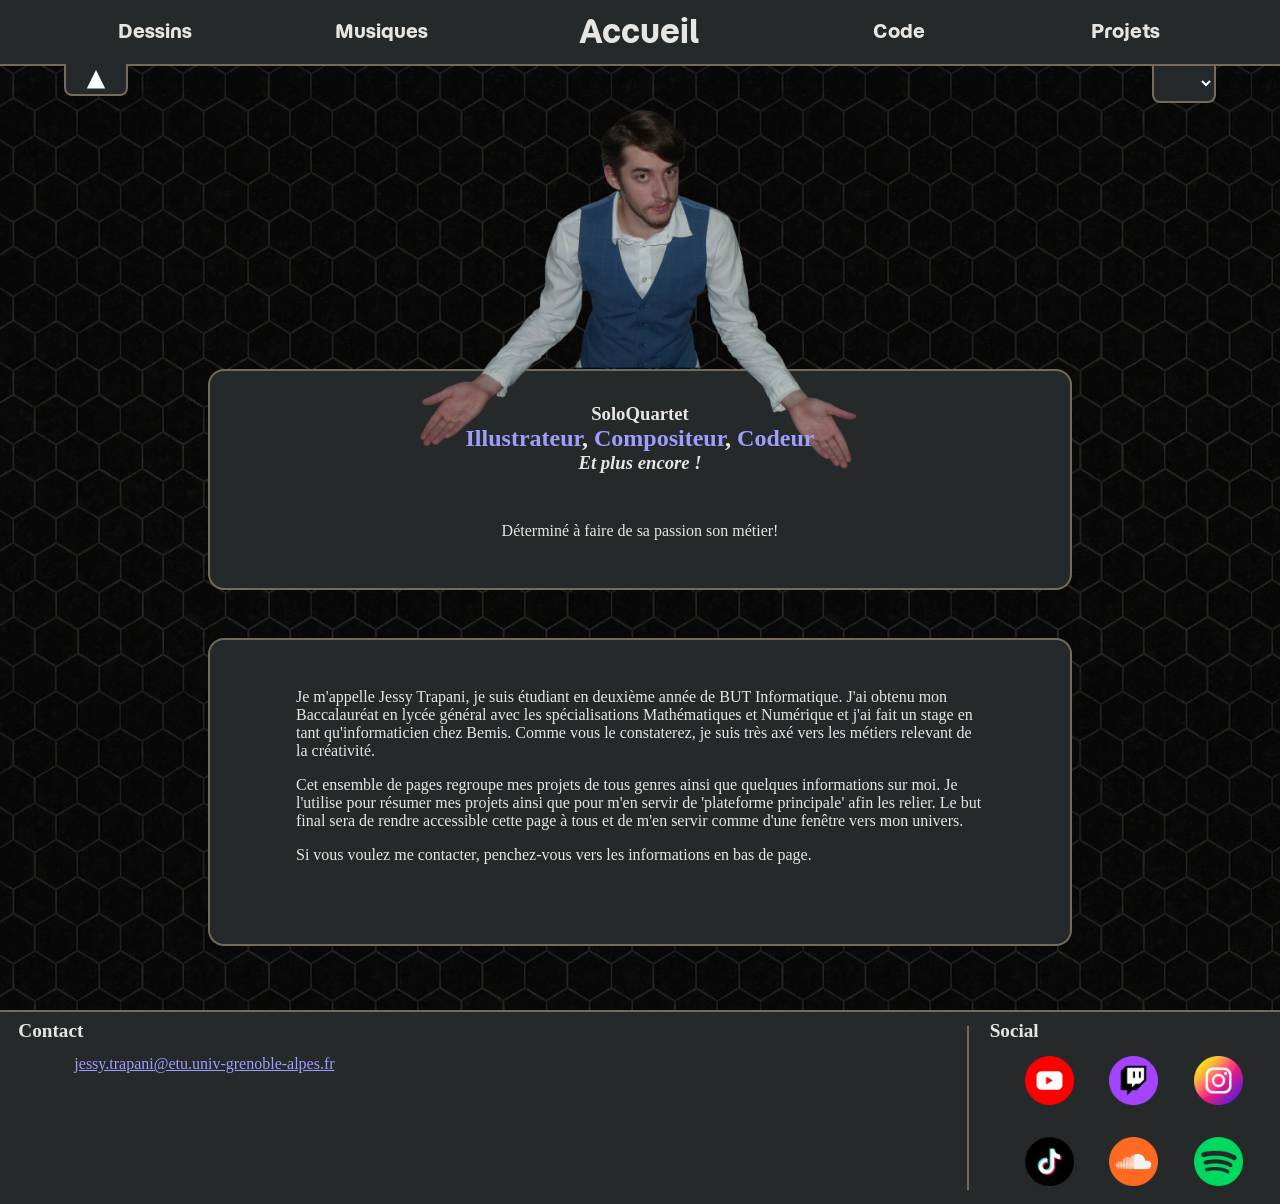
==== index.html @ c08a93c9 "Initial" ====
<!DOCTYPE html>
<html lang="en">
<head>
    <meta charset="UTF-8">
    <meta name="viewport" content="width=device-width, initial-scale=1.0">
    <link rel="stylesheet" href="/styles/main.css">
    <script src="/src/controller/mainController.js"></script>
    <title>Accueil - SoloQuartet</title>
</head>
<body>
    <header id="header">
        <nav>
            <ul class="loadableContent" data-content-name="navbarItems">
                
            </ul>
        </nav>
        <button onclick="toggleNav()">
            <svg width="100" height="100" viewBox="0 0 100 100"
                xmlns="http://www.w3.org/2000/svg">
                <polygon points="50,5 5,95 95,95" fill="currentColor" />
            </svg>
        </button>
        <select name="languageSelect" id="languageSelect">
            <option value="French">🇫🇷</option>
            <option value="English">🇬🇧</option>
        </select>
    </header>
    <main>
        <section>
            <div>
                <img src="/assets/images/myFlauntingSelf.png" alt="" id="flauntingJss">
            </div>
            <article class="loadableContent" data-content-name="mainPlaque">
                Main plaque
            </article>
            <article class="loadableContent" data-content-name="plaqueSubtext">
                Plaque subtext
            </article>
        </section>
        <section>
            <article class="loadableContent" data-content-name="shortBio">
                Short bio
            </article>
            <article>
                <!--<ul id="cardWidgetSelector">
                    <li>
                        <a href=""><img src="/assets/images/testCard.png" alt=""></a>
                    </li>
                    <li>
                        <a href=""><img src="/assets/images/testCard.png" alt=""></a>
                    </li>
                    <li>
                        <a href=""><img src="/assets/images/testCard.png" alt=""></a>
                    </li>
                    <li>
                        <a href=""><img src="/assets/images/testCard.png" alt=""></a>
                    </li>
                    <li>
                        <a href=""><img src="/assets/images/testCard.png" alt=""></a>
                    </li>
                </ul>-->
            </article>
        </section>
    </main>
    <footer>
        <section class="contact">
            <!--Contact-->
            <h1>Contact</h1>
            <ul>
                <li><a href="mailto:jessy.trapani@etu.univ-grenoble-alpes.fr?body=Bonjour%20monsieur%20Trapani%2C%0A%0A">jessy.trapani@etu.univ-grenoble-alpes.fr</a></li>
            </ul>
        </section>
        <span></span>
        <section class="socials">
            <!--Socials-->
            <h1>Social</h1>
            <ul>
                <li><a href="https://www.youtube.com/@solo-quartet"><img src="/assets/images/YouTubeIcon.png" alt="YouTube"></a></li>
                <li><a href="https://www.twitch.tv/kundarnh"><img src="/assets/images/TwitchIcon.png" alt="Twitch"></a></li>
                <li><a href=""><img src="/assets/images/InstagramIcon.png" alt="Instagram"></a></li>
                <li><a href=""><img src="/assets/images/TikTokIcon.png" alt="TikTok"></a></li>
                <li><a href="https://soundcloud.com/soloquartet"><img src="/assets/images/SoundCloudIcon.png" alt="SoundCloud"></a></li>
                <li><a href=""><img src="/assets/images/SpotifyIcon.png" alt="Spotify"></a></li>
            </ul>
        </section>
    </footer>
</body>
</html>
---- styles/main.css ----
@import "colorScheme.css";
@import 'headerNavbar.css';
@import 'footer.css';
@import 'cardWidget.css';
@import 'foregroundElement.css';

@font-face {
    font-family: 'Momo Trust Display';
    src: url('/assets/fonts/MomoTrustDisplay/fonts/ttf/MomoTrustDisplay-Regular.ttf');
}

html, body {
    color: var(--mainTextColor);
    background-color: var(--mainBackgroundColor);
    margin: 0px;

    font-family:Georgia, 'Times New Roman', Times, serif;
}

body {
    background-image: url("../assets/images/hexBackgroundDarker.png");
    background-size: 50%;
}

h1, h2, h3 {
    margin: 0px;
}

h3 {
    font-style: italic;
}

main {
    padding: 4rem;
    display: flex;
    flex-direction: column;
    align-items: center;
    justify-content: space-evenly;
    gap: 3rem;
}

section {
    width: 75%;
}

article {
    display: flex;
    flex-direction: column;
    background-color: var(--objectBackgroundColor);
    align-items: center;

    padding-top: 2rem;
    padding-bottom: 3rem;

    border-radius: 1rem;
    border: 2px solid var(--borderColor);
}

article > p {
    width: 80%;
    margin-top: 1rem;
    margin-bottom: 0px;
}

article a {
    text-decoration: none;
}

article a:hover {
    text-decoration: underline;
}

article:not(:first-of-type){
    border-top-left-radius: 0px;
    border-top-right-radius: 0px;
    border-top: none;
    padding-top: 0px;
}

article:not(:last-of-type){
    border-bottom-left-radius: 0px;
    border-bottom-right-radius: 0px;
    border-bottom: none;
    padding-bottom: 2rem;
}

div {
    width: 100%;
    height: 50%;
}

svg {
    width: 100%;
    height: 100%;
    transition-duration: 0.5s;
    transition-property: transform;
}

br {
    margin-top: 3rem;
}

div:has(#flauntingJss) {
    text-align: center;
}

#flauntingJss {
    width: 55%;
    height: 50%;
    object-fit: contain;
    margin-bottom: -13.9%;
}

.labelledIconList {
    width: 90%;
    list-style-type: none;
    display: flex;
    justify-content: center;
    gap: 0.5rem;
    align-items: start;
    flex-wrap: wrap;
    padding: 0px;
}

.labelledIconList > li {
    width: 15%;
    max-width: 5rem;
    text-align: center;
}

.labelledIconList > li span {
    font-family: monospace, 'Lucida Sans', 'Lucida Sans Regular', 'Lucida Grande', 'Lucida Sans Unicode', Geneva, Verdana, sans-serif;
    font-weight: bolder;
    opacity: 0.7;
}

.labelledIconList > li img {
    width: 90%;
    height: 90%;
    object-fit: contain;
}

iframe {
    border: 2px solid var(--borderColor);
    border-radius: 0.5rem;
}

:has(iframe) > a:has(img){
    align-self:flex-start;
    margin-left: 1.5rem;
    transform: translateY(1rem);
}
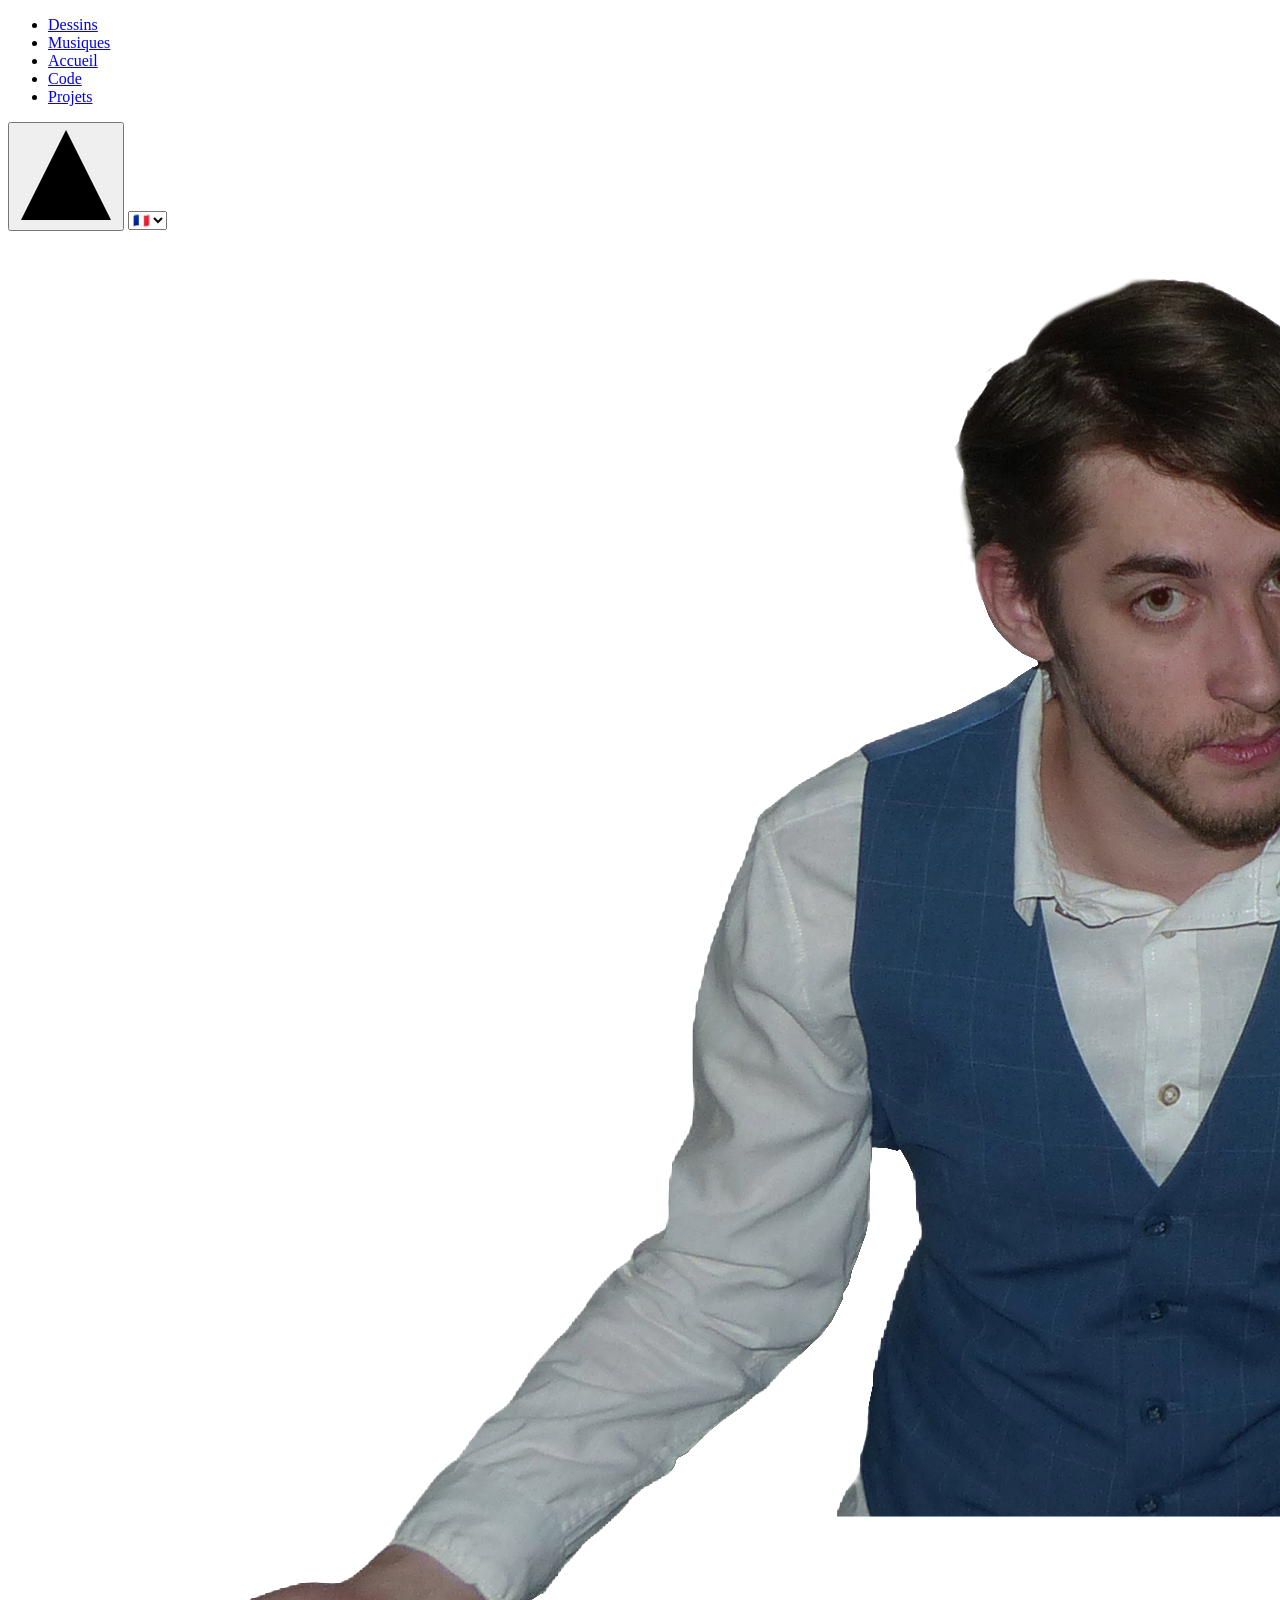
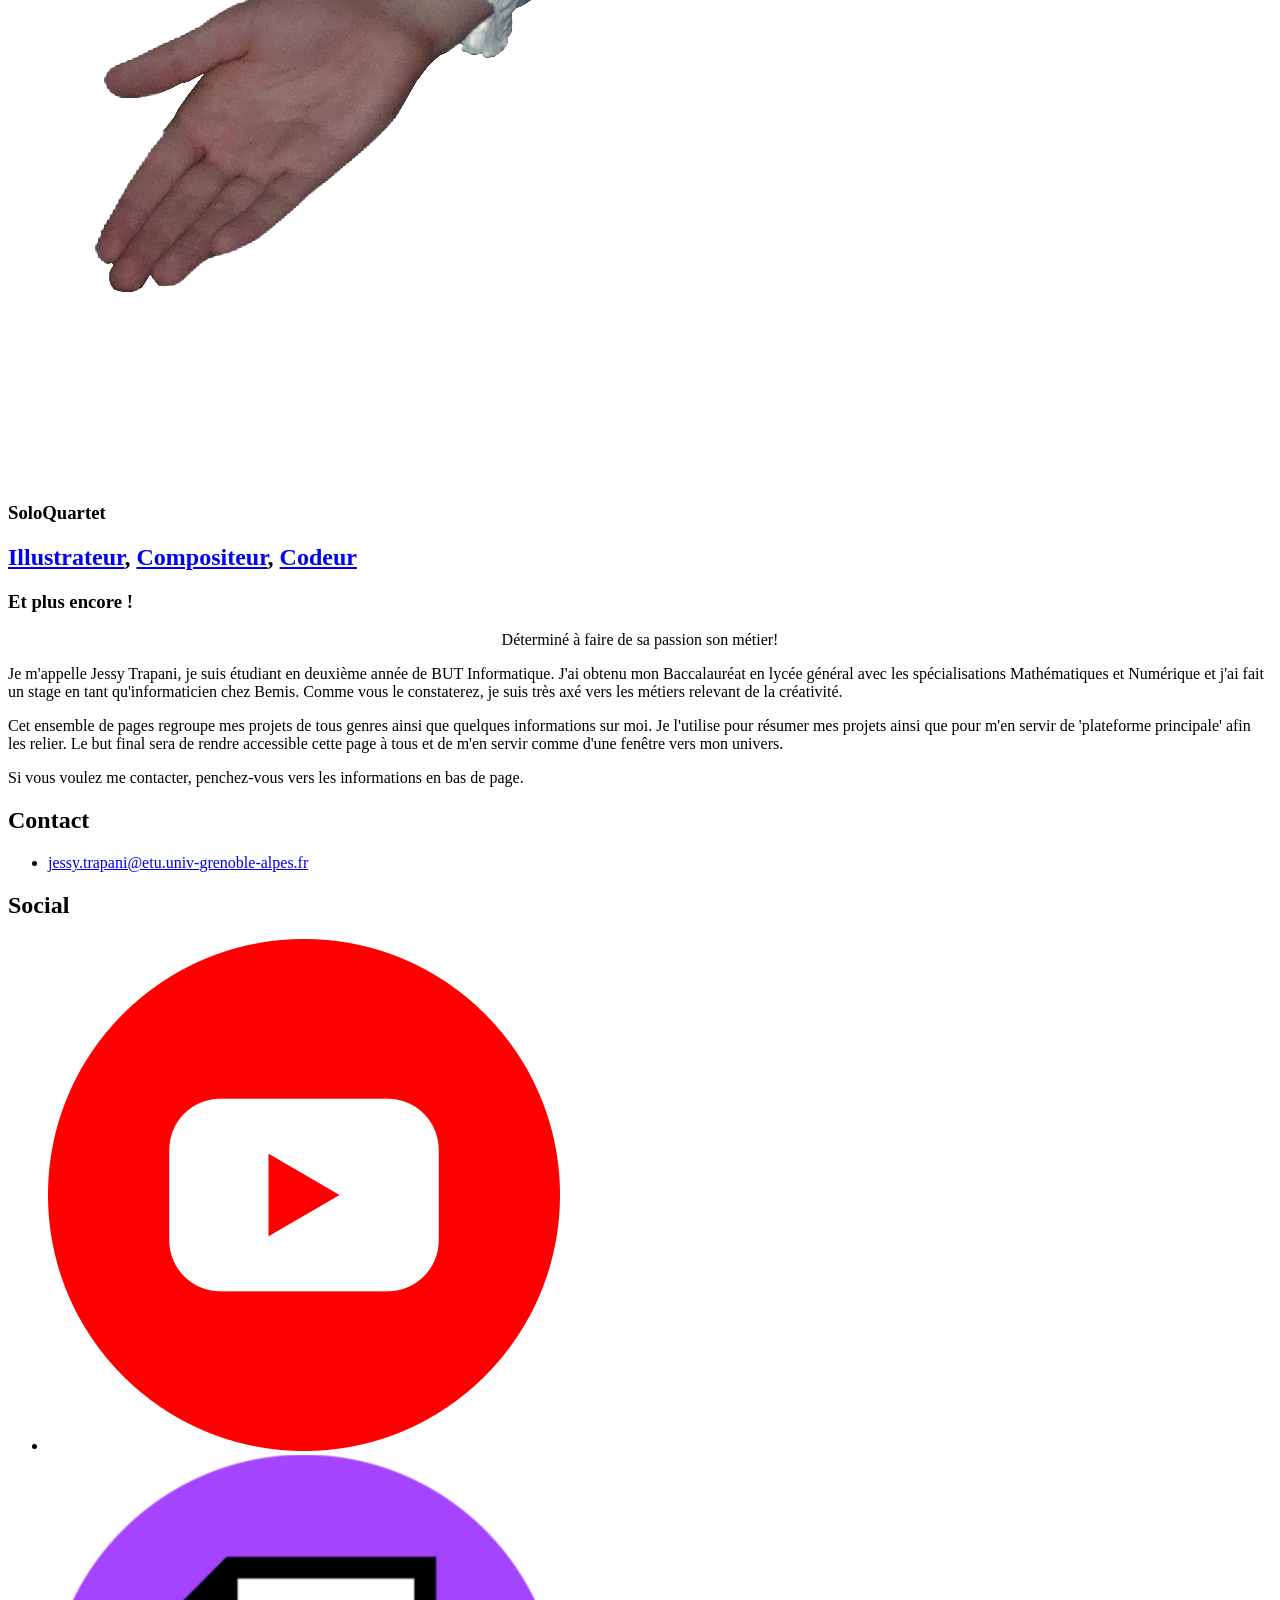
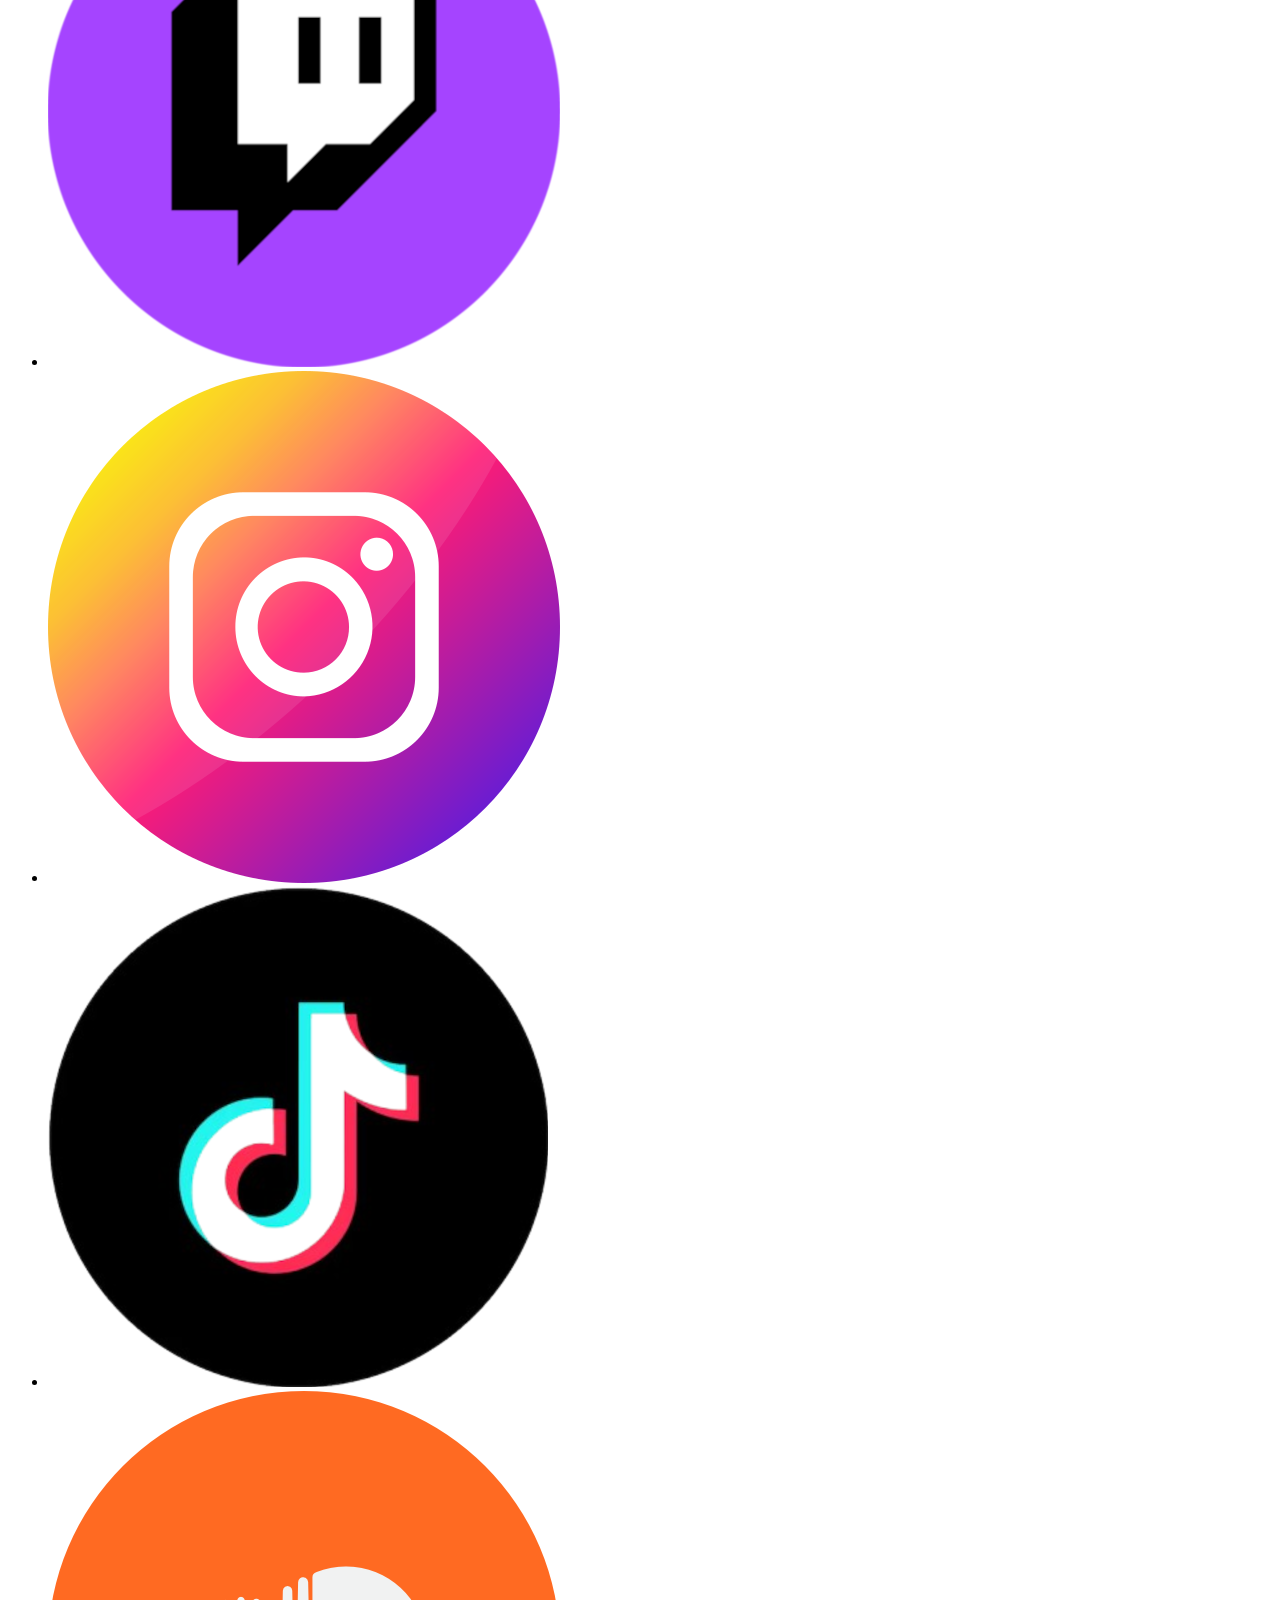
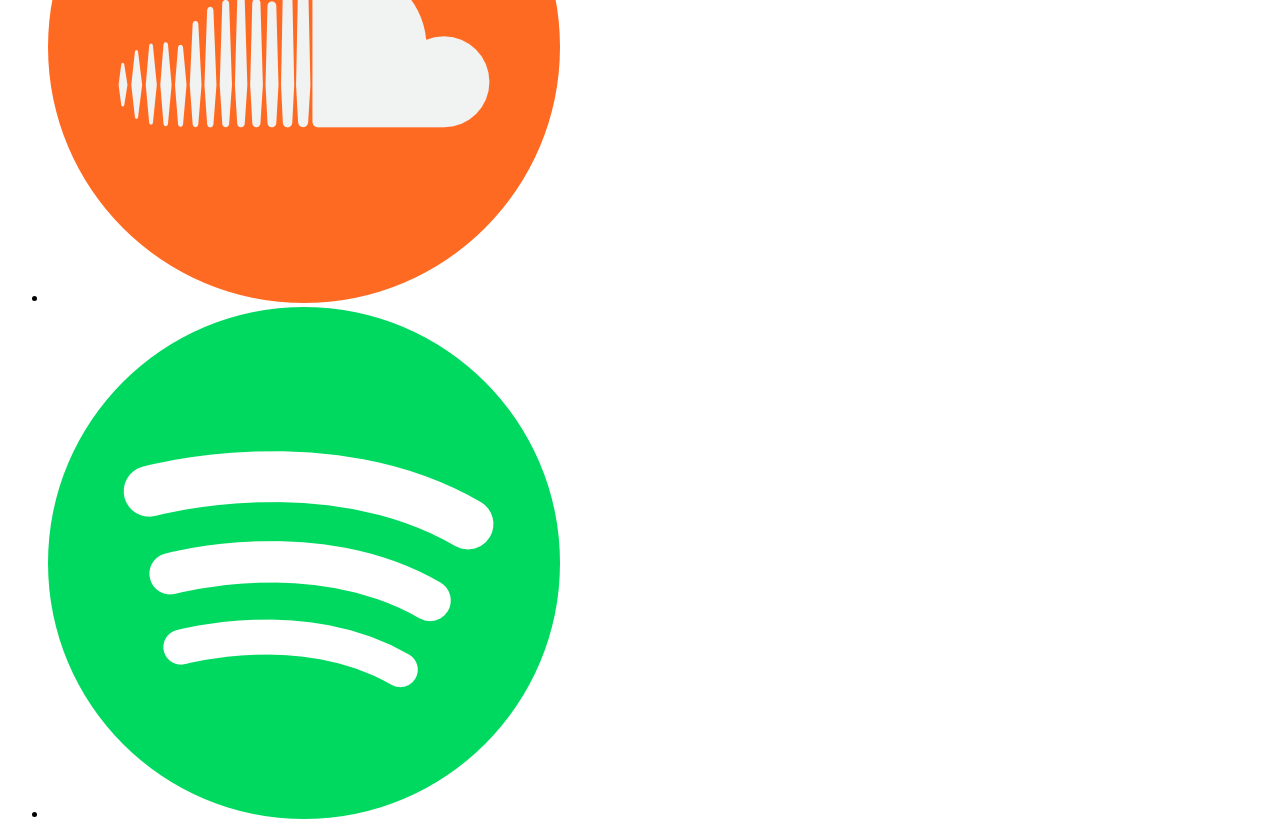
==== commit 66af0205: "Attempt at fixing paths" ====
--- a/index.html
+++ b/index.html
@@ -3,7 +3,7 @@
 <head>
     <meta charset="UTF-8">
     <meta name="viewport" content="width=device-width, initial-scale=1.0">
-    <link rel="stylesheet" href="/styles/main.css">
+    <link rel="stylesheet" href="/Portfolio/styles/main.css">
     <script src="/src/controller/mainController.js"></script>
     <title>Accueil - SoloQuartet</title>
 </head>
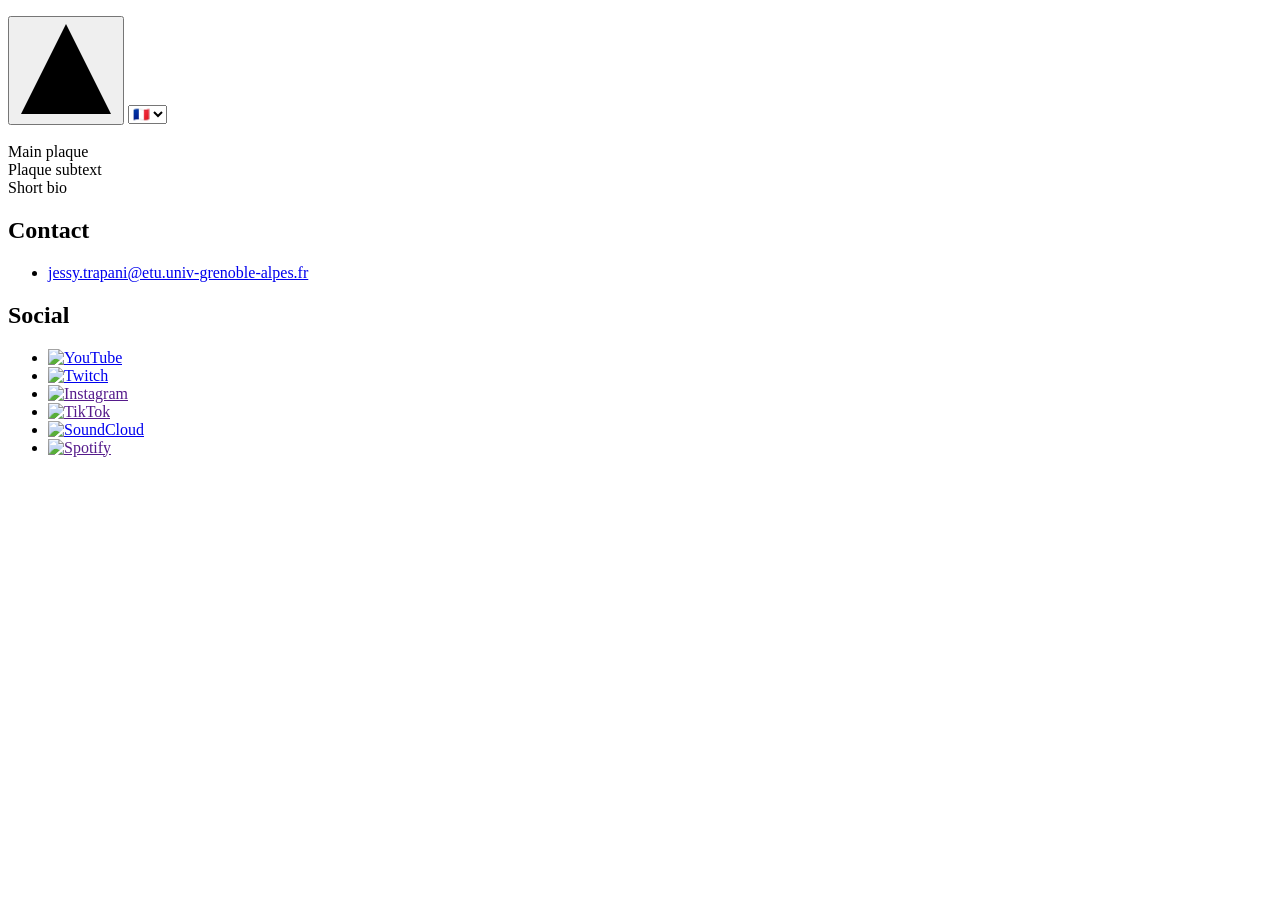
==== commit 1245ef3a: "Fixing paths 1" ====
--- a/index.html
+++ b/index.html
@@ -4,7 +4,7 @@
     <meta charset="UTF-8">
     <meta name="viewport" content="width=device-width, initial-scale=1.0">
     <link rel="stylesheet" href="/Portfolio/styles/main.css">
-    <script src="/src/controller/mainController.js"></script>
+    <script src="/Portfolio/src/controller/mainController.js"></script>
     <title>Accueil - SoloQuartet</title>
 </head>
 <body>
@@ -28,7 +28,7 @@
     <main>
         <section>
             <div>
-                <img src="/assets/images/myFlauntingSelf.png" alt="" id="flauntingJss">
+                <img src="/Portfolio/assets/images/myFlauntingSelf.png" alt="" id="flauntingJss">
             </div>
             <article class="loadableContent" data-content-name="mainPlaque">
                 Main plaque
@@ -44,19 +44,19 @@
             <article>
                 <!--<ul id="cardWidgetSelector">
                     <li>
-                        <a href=""><img src="/assets/images/testCard.png" alt=""></a>
+                        <a href=""><img src="/Portfolio/assets/images/testCard.png" alt=""></a>
                     </li>
                     <li>
-                        <a href=""><img src="/assets/images/testCard.png" alt=""></a>
+                        <a href=""><img src="/Portfolio/assets/images/testCard.png" alt=""></a>
                     </li>
                     <li>
-                        <a href=""><img src="/assets/images/testCard.png" alt=""></a>
+                        <a href=""><img src="/Portfolio/assets/images/testCard.png" alt=""></a>
                     </li>
                     <li>
-                        <a href=""><img src="/assets/images/testCard.png" alt=""></a>
+                        <a href=""><img src="/Portfolio/assets/images/testCard.png" alt=""></a>
                     </li>
                     <li>
-                        <a href=""><img src="/assets/images/testCard.png" alt=""></a>
+                        <a href=""><img src="/Portfolio/assets/images/testCard.png" alt=""></a>
                     </li>
                 </ul>-->
             </article>
@@ -75,12 +75,12 @@
             <!--Socials-->
             <h1>Social</h1>
             <ul>
-                <li><a href="https://www.youtube.com/@solo-quartet"><img src="/assets/images/YouTubeIcon.png" alt="YouTube"></a></li>
-                <li><a href="https://www.twitch.tv/kundarnh"><img src="/assets/images/TwitchIcon.png" alt="Twitch"></a></li>
-                <li><a href=""><img src="/assets/images/InstagramIcon.png" alt="Instagram"></a></li>
-                <li><a href=""><img src="/assets/images/TikTokIcon.png" alt="TikTok"></a></li>
-                <li><a href="https://soundcloud.com/soloquartet"><img src="/assets/images/SoundCloudIcon.png" alt="SoundCloud"></a></li>
-                <li><a href=""><img src="/assets/images/SpotifyIcon.png" alt="Spotify"></a></li>
+                <li><a href="https://www.youtube.com/@solo-quartet"><img src="/Portfolio/assets/images/YouTubeIcon.png" alt="YouTube"></a></li>
+                <li><a href="https://www.twitch.tv/kundarnh"><img src="/Portfolio/assets/images/TwitchIcon.png" alt="Twitch"></a></li>
+                <li><a href=""><img src="/Portfolio/assets/images/InstagramIcon.png" alt="Instagram"></a></li>
+                <li><a href=""><img src="/Portfolio/assets/images/TikTokIcon.png" alt="TikTok"></a></li>
+                <li><a href="https://soundcloud.com/soloquartet"><img src="/Portfolio/assets/images/SoundCloudIcon.png" alt="SoundCloud"></a></li>
+                <li><a href=""><img src="/Portfolio/assets/images/SpotifyIcon.png" alt="Spotify"></a></li>
             </ul>
         </section>
     </footer>
